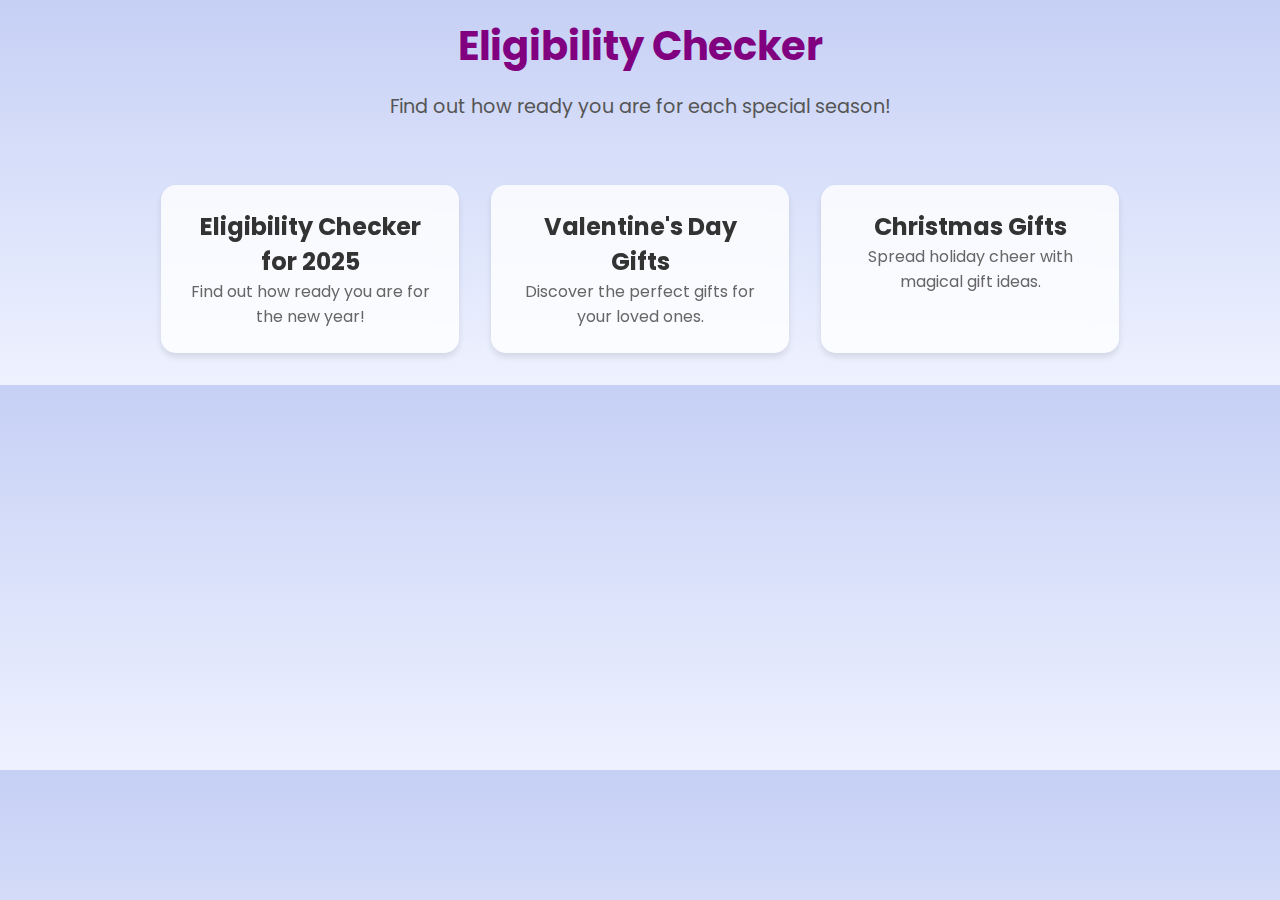
==== index.html @ 2d1ba57f "Yes" ====
<!DOCTYPE html>
<html lang="en">
<head>
  <meta charset="UTF-8">
  <meta name="viewport" content="width=device-width, initial-scale=1.0">
  <title>Eligibility Checker</title>
  <link rel="stylesheet" href="styles.css">
  <link href="https://fonts.googleapis.com/css2?family=Poppins:wght@400;600&display=swap" rel="stylesheet">
</head>
<body>
  <div class="homepage">
    <header>
      <h1>Eligibility Checker</h1>
      <p>Find out how ready you are for each special season!</p>
    </header>

    <main class="cards-container">
      <!-- Eligibility Checker for 2025 -->
      <a href="eligibility-2025.html" class="card">
        <h2>Eligibility Checker for 2025</h2>
        <p>Find out how ready you are for the new year!</p>
      </a>

      <!-- Gifts for Valentine -->
      <a href="valentine.html" class="card">
        <h2>Valentine's Day Gifts</h2>
        <p>Discover the perfect gifts for your loved ones.</p>
      </a>

      <!-- Gifts for Christmas -->
      <a href="christmas.html" class="card">
        <h2>Christmas Gifts</h2>
        <p>Spread holiday cheer with magical gift ideas.</p>
      </a>
    </main>
  </div>
</body>
</html>
---- styles.css ----
/* General Reset */
body, h1, h2, p {
  margin: 0;
  padding: 0;
  box-sizing: border-box;
}

body {
  font-family: 'Poppins', sans-serif;
  transition: background-color 0.3s ease, color 0.3s ease;
}

#app {
  padding: 2rem;
  text-align: center;
}

header h1 {
  font-size: 2.5rem;
  color: purple;
  margin-bottom: 1rem;
}

button {
  background-color: gold;
  color: white;
  border: none;
  padding: 0.8rem 1.2rem;
  font-size: 1rem;
  cursor: pointer;
  border-radius: 5px;
  transition: all 0.3s ease;
}

button:hover {
  background-color: blue;
}

main {
  margin-top: 2rem;
}

form {
  display: flex;
  flex-direction: column;
  gap: 1.5rem;
}

.question {
  text-align: left;
  margin: 0 auto;
  max-width: 500px;
}

.question p {
  font-size: 1.2rem;
  margin-bottom: 0.5rem;
}

label {
  display: block;
  margin-bottom: 0.5rem;
}

.submit-btn {
  margin-top: 2rem;
}

/* Light Theme */
.light-theme {
  background-color: white;
  color: black;
}

/* Dark Theme */
.dark-theme {
  background-color: #121212;
  color: white;
}

.hidden {
  display: none;
}

body {
  font-family: 'Poppins', sans-serif;
  margin: 0;
  background: linear-gradient(to bottom, #c6d0f5, #eef2ff);
  color: #333;
}

h1 {
  font-size: 2.5rem;
  margin-bottom: 1rem;
}

header p {
  font-size: 1.2rem;
  color: #555;
}

.cards-container {
  display: flex;
  gap: 2rem;
  justify-content: center;
  padding: 2rem;
  flex-wrap: wrap;
}

.card {
  background: rgba(255, 255, 255, 0.8);
  box-shadow: 0px 4px 6px rgba(0, 0, 0, 0.1);
  backdrop-filter: blur(10px);
  border-radius: 15px;
  padding: 1.5rem;
  text-align: center;
  width: 250px;
  transition: transform 0.3s, box-shadow 0.3s;
  text-decoration: none;
  color: inherit;
}

.card:hover {
  transform: translateY(-10px);
  box-shadow: 0px 6px 10px rgba(0, 0, 0, 0.2);
}

.card h2 {
  font-size: 1.5rem;
  color: #333;
}

.card p {
  font-size: 1rem;
  color: #666;
}

body {
  font-family: 'Poppins', sans-serif;
  margin: 0;
  background: linear-gradient(to bottom, #c6d0f5, #eef2ff);
  color: #333;
}

header {
  text-align: center;
  margin: 1rem 0;
  position: relative;
}

header #theme-toggle {
  position: absolute;
  top: 1rem;
  right: 1rem;
  background: rgba(255, 255, 255, 0.8);
  border: none;
  padding: 0.5rem 1rem;
  border-radius: 5px;
  font-size: 0.9rem;
  cursor: pointer;
  transition: background 0.3s;
}

header #theme-toggle:hover {
  background: rgba(255, 255, 255, 1);
}

.cards-container {
  display: flex;
  justify-content: center;
  gap: 2rem;
  flex-wrap: wrap;
  padding: 2rem;
}

.card {
  background: rgba(255, 255, 255, 0.8);
  box-shadow: 0px 4px 6px rgba(0, 0, 0, 0.1);
  backdrop-filter: blur(10px);
  border-radius: 15px;
  padding: 1.5rem;
  text-align: center;
  width: 250px;
  transition: transform 0.3s, box-shadow 0.3s;
  text-decoration: none;
  color: inherit;
}

.card:hover {
  transform: translateY(-10px);
  box-shadow: 0px 6px 10px rgba(0, 0, 0, 0.2);
}

.result-container {
  position: fixed;
  top: 50%;
  left: 50%;
  transform: translate(-50%, -50%);
  background: rgba(0, 0, 0, 0.8);
  color: white;
  padding: 2rem;
  border-radius: 10px;
  font-size: 1.5rem;
  text-align: center;
  display: none;
  z-index: 1000;
}

.result-container.scroll-indicator {
  animation: fadeIn 2s;
  font-size: 1.2rem;
  background: rgba(255, 255, 255, 0.9);
  color: #333;
}

@keyframes fadeIn {
  from {
    opacity: 0;
  }
  to {
    opacity: 1;
  }
}/* Results Page Specific Styles */
.results-page {
  display: flex;
  justify-content: center;
  align-items: center;
  min-height: 100vh;
  padding: 20px;
  background-color: rgba(0, 0, 0, 0.7); /* Dark overlay for results page */
}

.results-page .result-container {
  background-color: rgba(0, 0, 0, 0.8);
  color: white;
  padding: 2rem;
  border-radius: 10px;
  font-size: 1.5rem;
  text-align: center;
  max-width: 400px;
  width: 100%;
  display: none; /* Hidden initially */
}

.results-page .result-container.show {
  display: block;
  animation: fadeIn 2s ease-in-out;
}

/* Keyframe for fade-in effect */
@keyframes fadeIn {
  from {
    opacity: 0;
  }
  to {
    opacity: 1;
  }
}

.results-page button {
  background-color: gold;
  color: white;
  border: none;
  padding: 0.8rem 1.2rem;
  font-size: 1rem;
  cursor: pointer;
  border-radius: 5px;
  transition: all 0.3s ease;
}

.results-page button:hover {
  background-color: blue;
}

/* Mobile Responsive */
@media (max-width: 768px) {
  .results-page .result-container {
    width: 100%;
    padding: 1rem;
    font-size: 1.2rem;
  }
}
/* Reset CSS (just for the results page) */
body {
  font-family: 'Poppins', sans-serif;
  margin: 0;
  background-color: #f1f1f1;
  color: #333;
}

.result-container {
  position: fixed;
  top: 50%;
  left: 50%;
  transform: translate(-50%, -50%);
  background: rgba(0, 0, 0, 0.8);
  color: white;
  padding: 2rem;
  border-radius: 10px;
  font-size: 1.5rem;
  text-align: center;
  display: none;
  z-index: 1000;
  animation: fadeIn 2s;
}

.result-container.scroll-indicator {
  background: rgba(255, 255, 255, 0.9);
  color: #333;
  font-size: 1.2rem;
  display: block;
  animation: fadeIn 2s;
}

.eligibility-info {
  padding: 20px;
  text-align: center;
  display: none; /* Hidden initially */
}

@keyframes fadeIn {
  from {
    opacity: 0;
  }
  to {
    opacity: 1;
  }
}
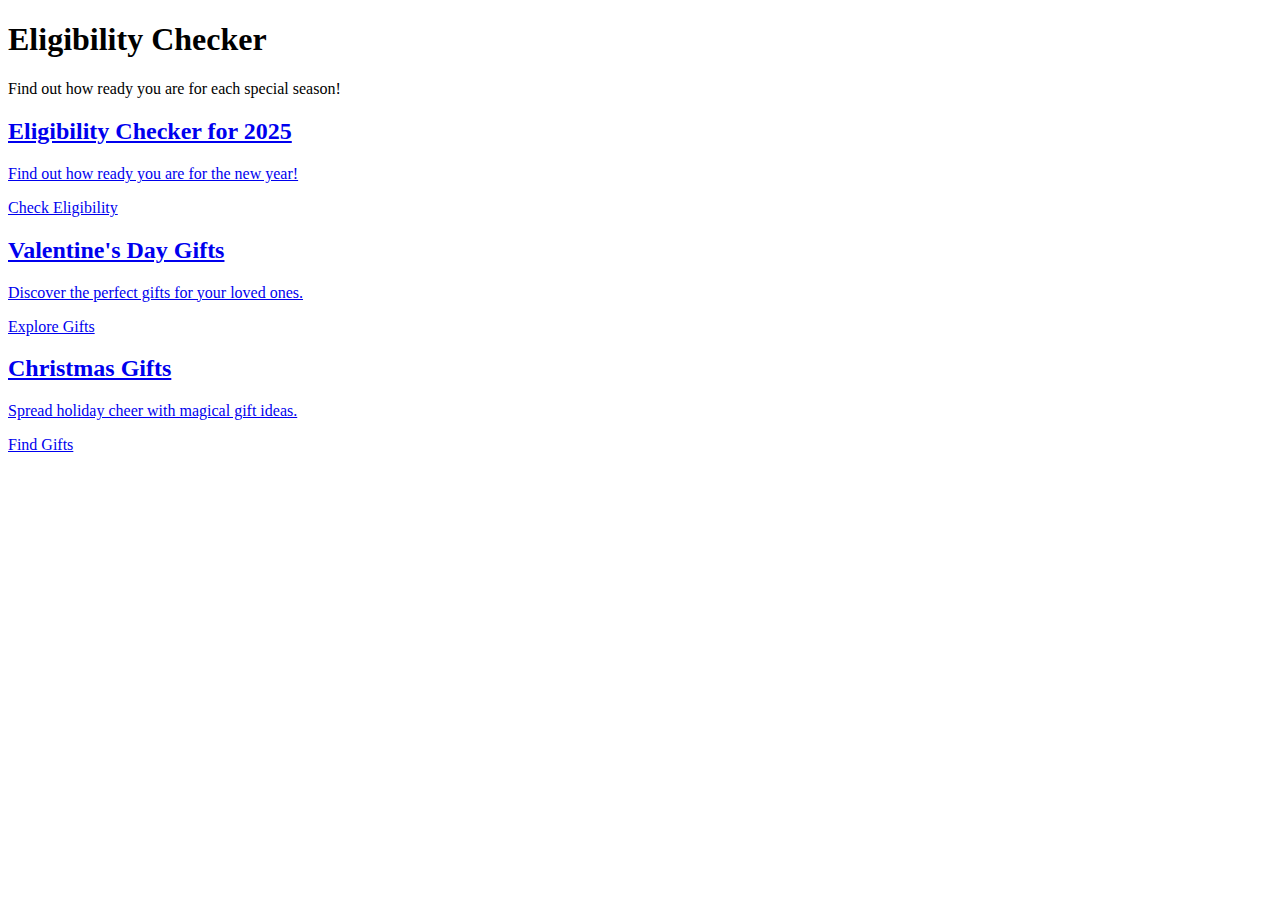
==== commit 127903fa: "Rename homepage.html to index.html" ====
--- a/index.html
+++ b/index.html
@@ -4,35 +4,35 @@
   <meta charset="UTF-8">
   <meta name="viewport" content="width=device-width, initial-scale=1.0">
   <title>Eligibility Checker</title>
-  <link rel="stylesheet" href="styles.css">
-  <link href="https://fonts.googleapis.com/css2?family=Poppins:wght@400;600&display=swap" rel="stylesheet">
+  <link rel="stylesheet" href="styles.css"> <!-- Make sure this points to your CSS file -->
 </head>
-<body>
-  <div class="homepage">
+<body class="homepage">
+  <div class="container homepage">
     <header>
       <h1>Eligibility Checker</h1>
       <p>Find out how ready you are for each special season!</p>
     </header>
-
     <main class="cards-container">
       <!-- Eligibility Checker for 2025 -->
-      <a href="eligibility-2025.html" class="card">
-        <h2>Eligibility Checker for 2025</h2>
+      <div class="card"> <!-- Changed from <a> to <div> -->
+               <a href="eligibility-2025.html" class="button"> <h2>Eligibility Checker for 2025</h2>
         <p>Find out how ready you are for the new year!</p>
-      </a>
-
+Check Eligibility</a> <!-- Added a button element -->
+      </div>
       <!-- Gifts for Valentine -->
-      <a href="valentine.html" class="card">
-        <h2>Valentine's Day Gifts</h2>
+      <div class="card"> <!-- Changed from <a> to <div> -->
+               <a href="valentine.html" class="button"> <h2>Valentine's Day Gifts</h2>
         <p>Discover the perfect gifts for your loved ones.</p>
-      </a>
-
+Explore Gifts</a> <!-- Added a button element -->
+      </div>
       <!-- Gifts for Christmas -->
-      <a href="christmas.html" class="card">
-        <h2>Christmas Gifts</h2>
+      <div class="card"> <!-- Changed from <a> to <div> -->
+       <a href="christmas.html" class="button"> <h2>Christmas Gifts</h2>
         <p>Spread holiday cheer with magical gift ideas.</p>
-      </a>
+        Find Gifts </a> <!-- Added a button element -->
+      </div>
     </main>
   </div>
+  <script src="script.js"></script>
 </body>
-</html>+</html>
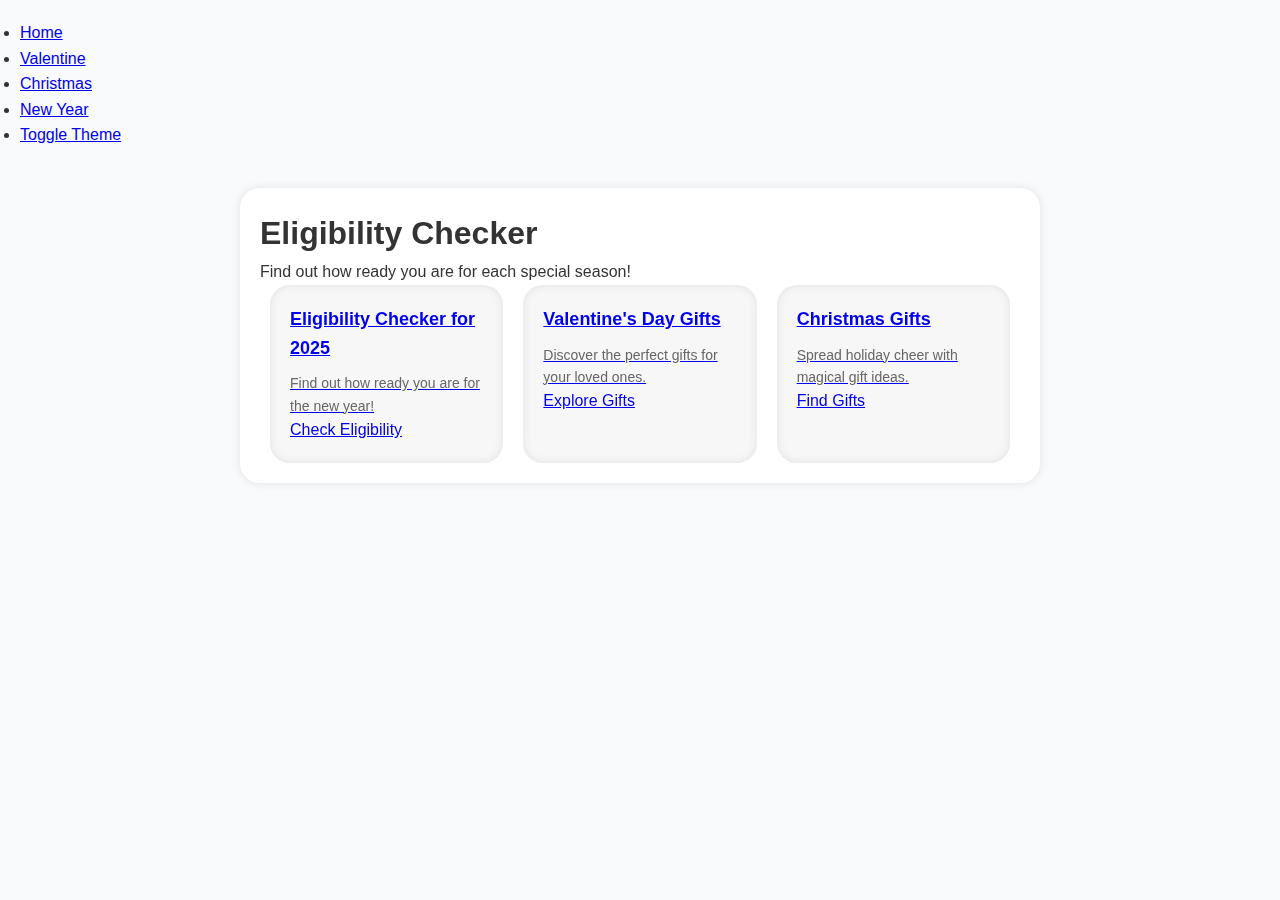
==== commit 7e994fb5: "Update index.html" ====
--- a/index.html
+++ b/index.html
@@ -6,6 +6,16 @@
   <title>Eligibility Checker</title>
   <link rel="stylesheet" href="styles.css"> <!-- Make sure this points to your CSS file -->
 </head>
+<!-- Navigation Bar -->
+<nav id="navbar">
+  <ul>
+    <li><a href="/" class="/index.html">Home</a></li>
+    <li><a href="/valentine.html" class="menu-link">Valentine</a></li>
+    <li><a href="/christmas.html" class="menu-link">Christmas</a></li>
+    <li><a href="/eligibility-2025.html" class="menu-link">New Year</a></li>
+    <li><a href="#" id="toggle-theme" class="menu-link">Toggle Theme</a></li>
+  </ul>
+</nav>
 <body class="homepage">
   <div class="container homepage">
     <header>
--- a/styles.css
+++ b/styles.css
@@ -0,0 +1,248 @@
+/* Reset styles */
+* {
+  margin: 0;
+  padding: 0;
+  box-sizing: border-box;
+}
+
+/* Body Styles */
+body {
+  font-family: 'Arial', sans-serif;
+  background-color: #f0f4f8;
+  color: #333;
+  line-height: 1.6;
+  padding: 20px;
+  transition: background-color 0.3s ease;
+}
+
+/* Button Styles */
+button {
+  background-color: #6200ea;
+  color: white;
+  padding: 10px 20px;
+  border-radius: 10px;
+  border: none;
+  cursor: pointer;
+  font-size: 16px;
+  transition: all 0.3s ease;
+}
+
+button:hover {
+  background-color: #3700b3;
+  transform: scale(1.1);
+}
+
+/* Glassmorphism / Neomorphism Effect */
+.container {
+  background: rgba(255, 255, 255, 0.1);
+  backdrop-filter: blur(10px);
+  box-shadow: 0 4px 6px rgba(0, 0, 0, 0.1), 0 1px 3px rgba(0, 0, 0, 0.08);
+  border-radius: 20px;
+  padding: 30px;
+  margin: auto;
+  max-width: 800px;
+}
+
+/* General Form Styles */
+form {
+  display: flex;
+  flex-direction: column;
+  gap: 20px;
+}
+
+label {
+  font-size: 18px;
+}
+
+input[type="radio"], input[type="checkbox"] {
+  margin-right: 10px;
+}
+
+/* Page Specific Styles */
+
+/* Homepage */
+body.homepage {
+  background-color: #f8fafc;
+}
+
+.container.homepage {
+  background: #ffffff;
+  color: #333;
+}
+
+/* Valentine's Page */
+body.valentine {
+  background-color: #ffccd5;
+}
+
+.container.valentine {
+  background: rgba(255, 255, 255, 0.2);
+  color: #ff4f58;
+  backdrop-filter: blur(5px);
+}
+
+button.valentine {
+  background-color: #ff4f58;
+  transition: all 0.3s ease;
+}
+
+button.valentine:hover {
+  background-color: #ff2a34;
+}
+
+/* Christmas Page */
+body.christmas {
+  background-color: #eaf8f0;
+}
+
+.container.christmas {
+  background: rgba(255, 255, 255, 0.3);
+  color: #1b8e4b;
+  backdrop-filter: blur(5px);
+}
+
+button.christmas {
+  background-color: #1b8e4b;
+  transition: all 0.3s ease;
+}
+
+button.christmas:hover {
+  background-color: #125c34;
+}
+
+/* Eligibility-2025 Page */
+body.eligibility-2025 {
+  background-color: #e3f2fd;
+}
+
+.container.eligibility-2025 {
+  background: rgba(255, 255, 255, 0.4);
+  color: #0d47a1;
+  backdrop-filter: blur(5px);
+  border: 1px solid rgba(13, 71, 161, 0.2);
+}
+
+button.eligibility-2025 {
+  background-color: #0d47a1;
+  color: #fff;
+  transition: all 0.3s ease;
+}
+
+button.eligibility-2025:hover {
+  background-color: #0a357a;
+}
+
+/* Eligibility Result Page */
+body.result {
+  background-color: #fff;
+  padding-top: 50px;
+}
+
+.container.result {
+  background: rgba(0, 0, 0, 0.1);
+  color: #333;
+  padding: 20px;
+}
+
+.result-header {
+  font-size: 28px;
+  text-align: center;
+  color: #6200ea;
+  margin-bottom: 20px;
+}
+
+.result-percentage {
+  font-size: 40px;
+  color: #6200ea;
+  text-align: center;
+  margin-top: 20px;
+}
+
+footer {
+  text-align: center;
+  margin-top: 40px;
+  font-size: 14px;
+  color: #6200ea;
+}
+
+/* Global Styles */
+
+* {
+  box-sizing: border-box;
+  margin: 0;
+  padding: 0;
+}
+
+body {
+  font-family: Arial, sans-serif;
+  background-color: #f0f0f0;
+}
+
+.container {
+  max-width: 800px;
+  margin: 40px auto;
+  padding: 20px;
+  background-color: #fff;
+  border-radius: 20px;
+  box-shadow: 0 0 10px rgba(0, 0, 0, 0.1);
+}
+
+.cards-container {
+  display: flex;
+  flex-wrap: wrap;
+  justify-content: center;
+  gap: 20px;
+}
+
+.card {
+  background-color: #fff;
+  padding: 20px;
+  border-radius: 20px;
+  box-shadow: 0 0 10px rgba(0, 0, 0, 0.1);
+  width: calc(33.33% - 20px);
+  text-decoration: none;
+  color: #333;
+}
+
+.card:hover {
+  box-shadow: 0 0 20px rgba(0, 0, 0, 0.2);
+  transform: scale(1.05);
+}
+
+.card h2 {
+  font-size: 18px;
+  margin-bottom: 10px;
+}
+
+.card p {
+  font-size: 14px;
+  color: #666;
+}
+
+/* Neomorphic Tile Styles */
+
+.card {
+  background-color: #f7f7f7;
+  box-shadow: inset 0 0 10px rgba(0, 0, 0, 0.1),
+              inset 0 0 20px rgba(255, 255, 255, 0.3);
+  border-radius: 20px;
+}
+
+.card:hover {
+  box-shadow: inset 0 0 20px rgba(0, 0, 0, 0.2),
+              inset 0 0 30px rgba(255, 255, 255, 0.4);
+}
+
+/* Responsive Design */
+
+@media (max-width: 768px) {
+  .card {
+    width: calc(50% - 20px);
+  }
+}
+
+@media (max-width: 480px) {
+  .card {
+    width: 100%;
+  }
+}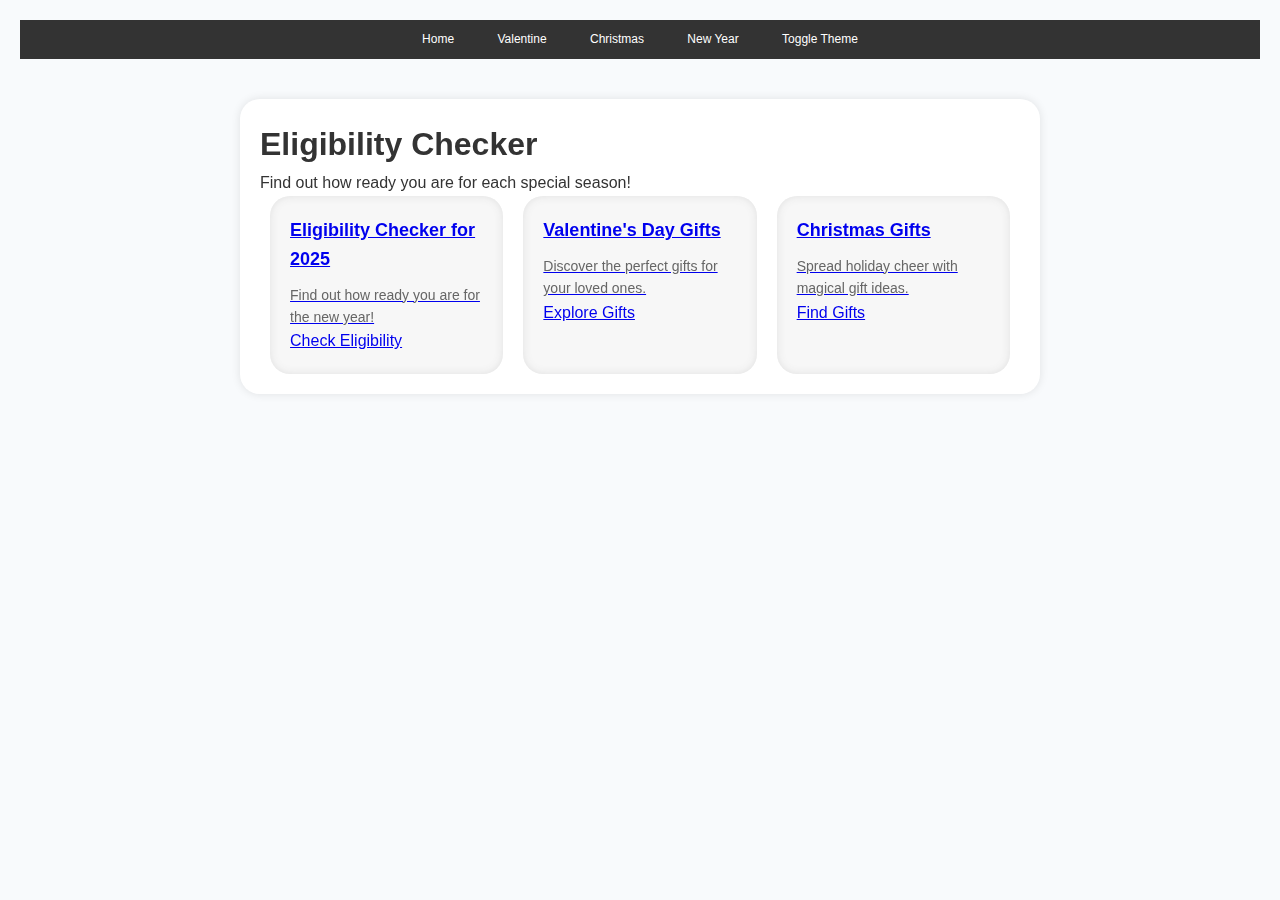
==== commit 97be527b: "Add files via upload" ====
--- a/index.html
+++ b/index.html
@@ -9,7 +9,7 @@
 <!-- Navigation Bar -->
 <nav id="navbar">
   <ul>
-    <li><a href="/" class="/index.html">Home</a></li>
+    <li><a href="/" class="menu-link">Home</a></li>
     <li><a href="/valentine.html" class="menu-link">Valentine</a></li>
     <li><a href="/christmas.html" class="menu-link">Christmas</a></li>
     <li><a href="/eligibility-2025.html" class="menu-link">New Year</a></li>
@@ -24,25 +24,33 @@
     </header>
     <main class="cards-container">
       <!-- Eligibility Checker for 2025 -->
-      <div class="card"> <!-- Changed from <a> to <div> -->
-               <a href="eligibility-2025.html" class="button"> <h2>Eligibility Checker for 2025</h2>
-        <p>Find out how ready you are for the new year!</p>
-Check Eligibility</a> <!-- Added a button element -->
+      <div class="card">
+        <a href="eligibility-2025.html" class="button">
+          <h2>Eligibility Checker for 2025</h2>
+          <p>Find out how ready you are for the new year!</p>
+          Check Eligibility
+        </a>
       </div>
+
       <!-- Gifts for Valentine -->
-      <div class="card"> <!-- Changed from <a> to <div> -->
-               <a href="valentine.html" class="button"> <h2>Valentine's Day Gifts</h2>
-        <p>Discover the perfect gifts for your loved ones.</p>
-Explore Gifts</a> <!-- Added a button element -->
+      <div class="card">
+        <a href="valentine.html" class="button">
+          <h2>Valentine's Day Gifts</h2>
+          <p>Discover the perfect gifts for your loved ones.</p>
+          Explore Gifts
+        </a>
       </div>
+
       <!-- Gifts for Christmas -->
-      <div class="card"> <!-- Changed from <a> to <div> -->
-       <a href="christmas.html" class="button"> <h2>Christmas Gifts</h2>
-        <p>Spread holiday cheer with magical gift ideas.</p>
-        Find Gifts </a> <!-- Added a button element -->
+      <div class="card">
+        <a href="christmas.html" class="button">
+          <h2>Christmas Gifts</h2>
+          <p>Spread holiday cheer with magical gift ideas.</p>
+          Find Gifts
+        </a>
       </div>
     </main>
   </div>
   <script src="script.js"></script>
 </body>
-</html>
+</html>--- a/styles.css
+++ b/styles.css
@@ -245,4 +245,117 @@
   .card {
     width: 100%;
   }
-}+}
+/* Countdown Styles */
+#countdown {
+  font-family: 'Arial', sans-serif;
+  font-size: 24px;
+  color: #fff;
+  background: linear-gradient(45deg, #6200ea, #3700b3);
+  padding: 10px 20px;
+  border-radius: 10px;
+  text-align: center;
+  width: fit-content;
+  margin: 20px auto;
+  box-shadow: 0 4px 6px rgba(0, 0, 0, 0.1), 0 1px 3px rgba(0, 0, 0, 0.08);
+  transition: all 0.3s ease;
+}
+
+#countdown:hover {
+  transform: scale(1.1);
+  box-shadow: 0 6px 8px rgba(0, 0, 0, 0.2), 0 2px 4px rgba(0, 0, 0, 0.12);
+}
+/* Progress Bar Container */
+#progress-container {
+  width: 100%;
+  background-color: #f0f0f0;
+  border-radius: 10px;
+  overflow: hidden;
+  margin: 20px 0;
+  box-shadow: inset 0 1px 3px rgba(0, 0, 0, 0.2);
+}
+
+/* Progress Bar */
+#progress-bar {
+  height: 20px;
+  width: 0%; /* Initial width */
+  background: linear-gradient(90deg, #6200ea, #3700b3);
+  border-radius: 10px 0 0 10px;
+  transition: width 1s ease-in-out;
+}
+/* Share buttons styles */
+#share-buttons a {
+  display: inline-block;
+  margin: 10px;
+  padding: 10px 20px;
+  background-color: #6200ea;
+  color: white;
+  border-radius: 5px;
+  text-decoration: none;
+  transition: background-color 0.3s;
+}
+
+#share-buttons a:hover {
+  background-color: #3700b3;
+}
+/* General Navigation Bar Styling */
+#navbar {
+  background-color: #333;
+  color: white;
+  padding: 10px;
+  font-size: 12px; /* Small font size */
+  text-align: center;
+}
+
+#navbar ul {
+  list-style-type: none;
+  padding: 0;
+}
+
+#navbar li {
+  display: inline-block;
+  margin: 0 10px;
+}
+
+#navbar a {
+  color: white;
+  text-decoration: none;
+  font-size: 12px;
+  padding: 5px 10px;
+}
+
+#navbar a:hover {
+  background-color: #555;
+  border-radius: 5px;
+}
+
+/* Light and Dark Mode */
+body.light-mode {
+  background-color: #f0f0f0;
+  color: #000;
+}
+
+body.dark-mode {
+  background-color: #121212;
+  color: #fff;
+}
+
+body.dark-mode #navbar {
+  background-color: #222;
+}
+
+body.dark-mode #navbar a {
+  color: white;
+}
+
+body.dark-mode #navbar a:hover {
+  background-color: #444;
+}
+.menu-link {
+  transition: background-color 0.3s ease;
+}
+
+.menu-link:hover {
+  background-color: #555;
+  border-radius: 5px;
+  }
